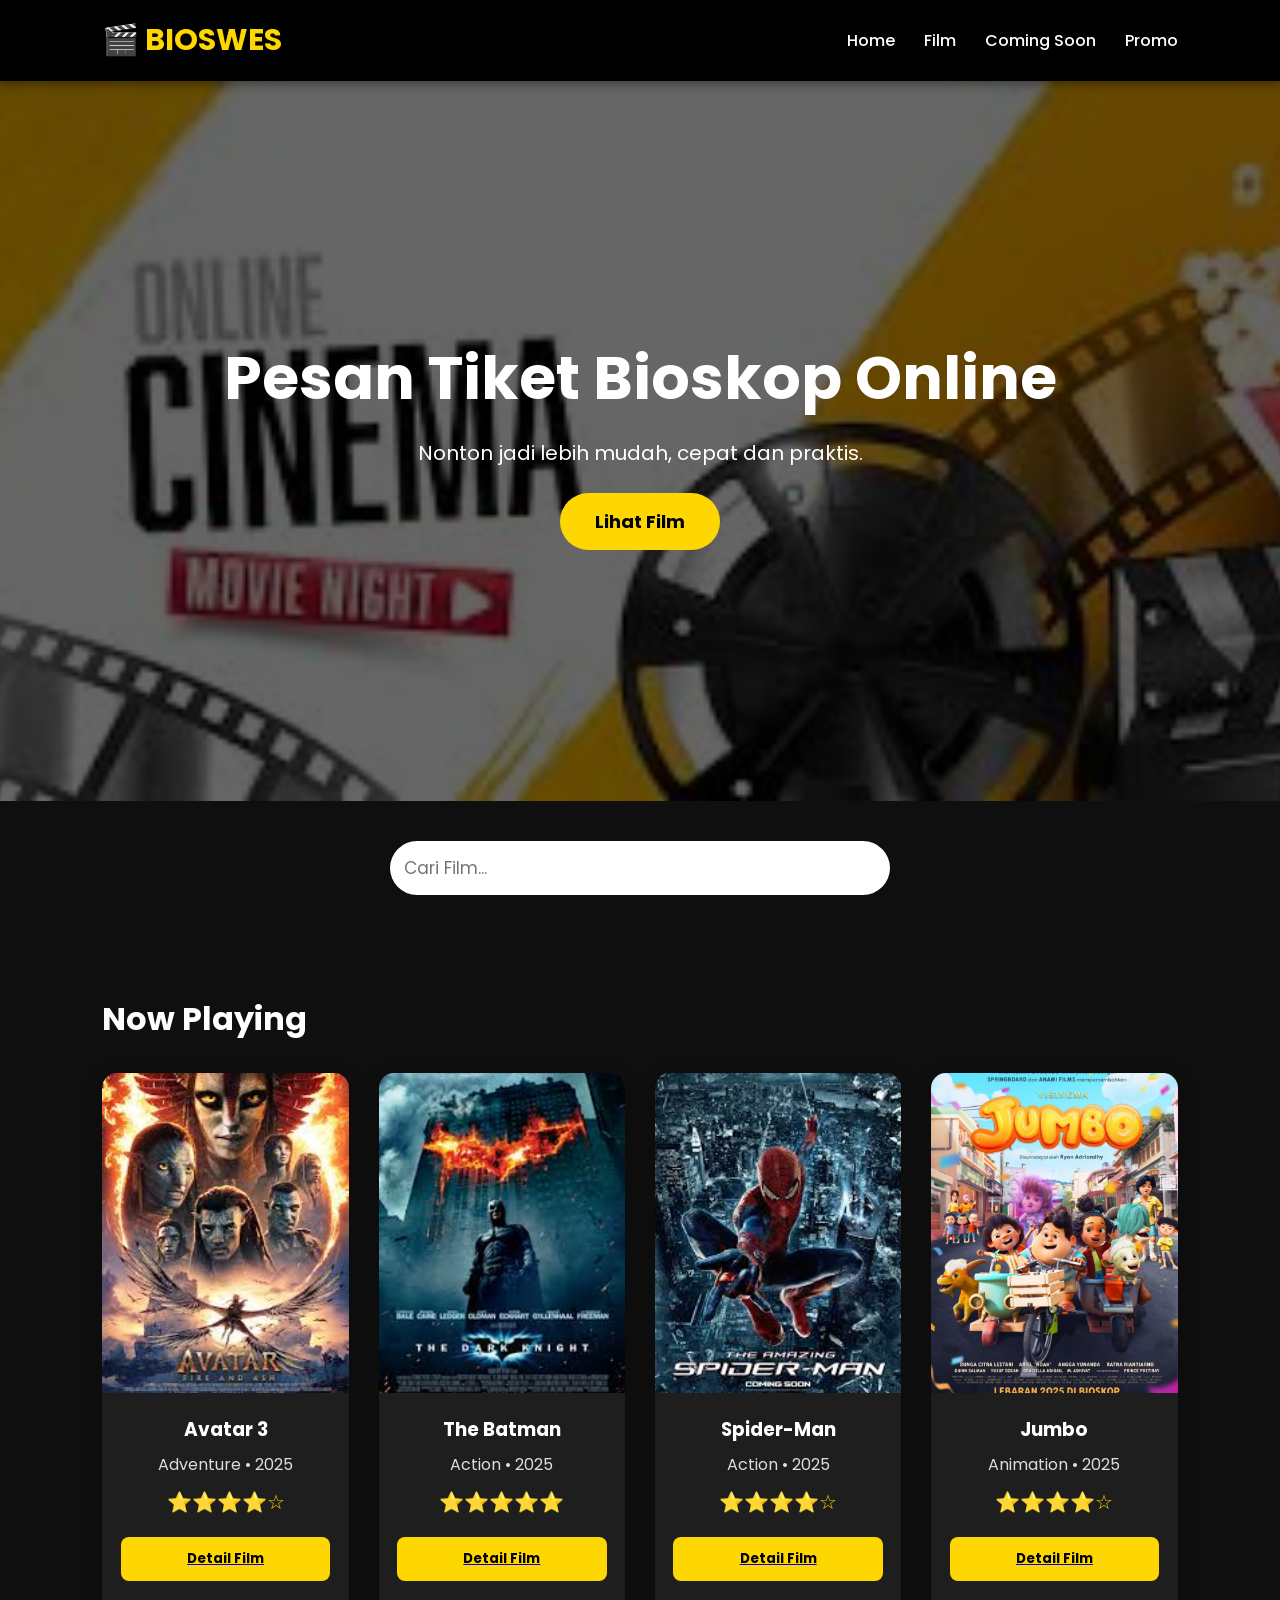
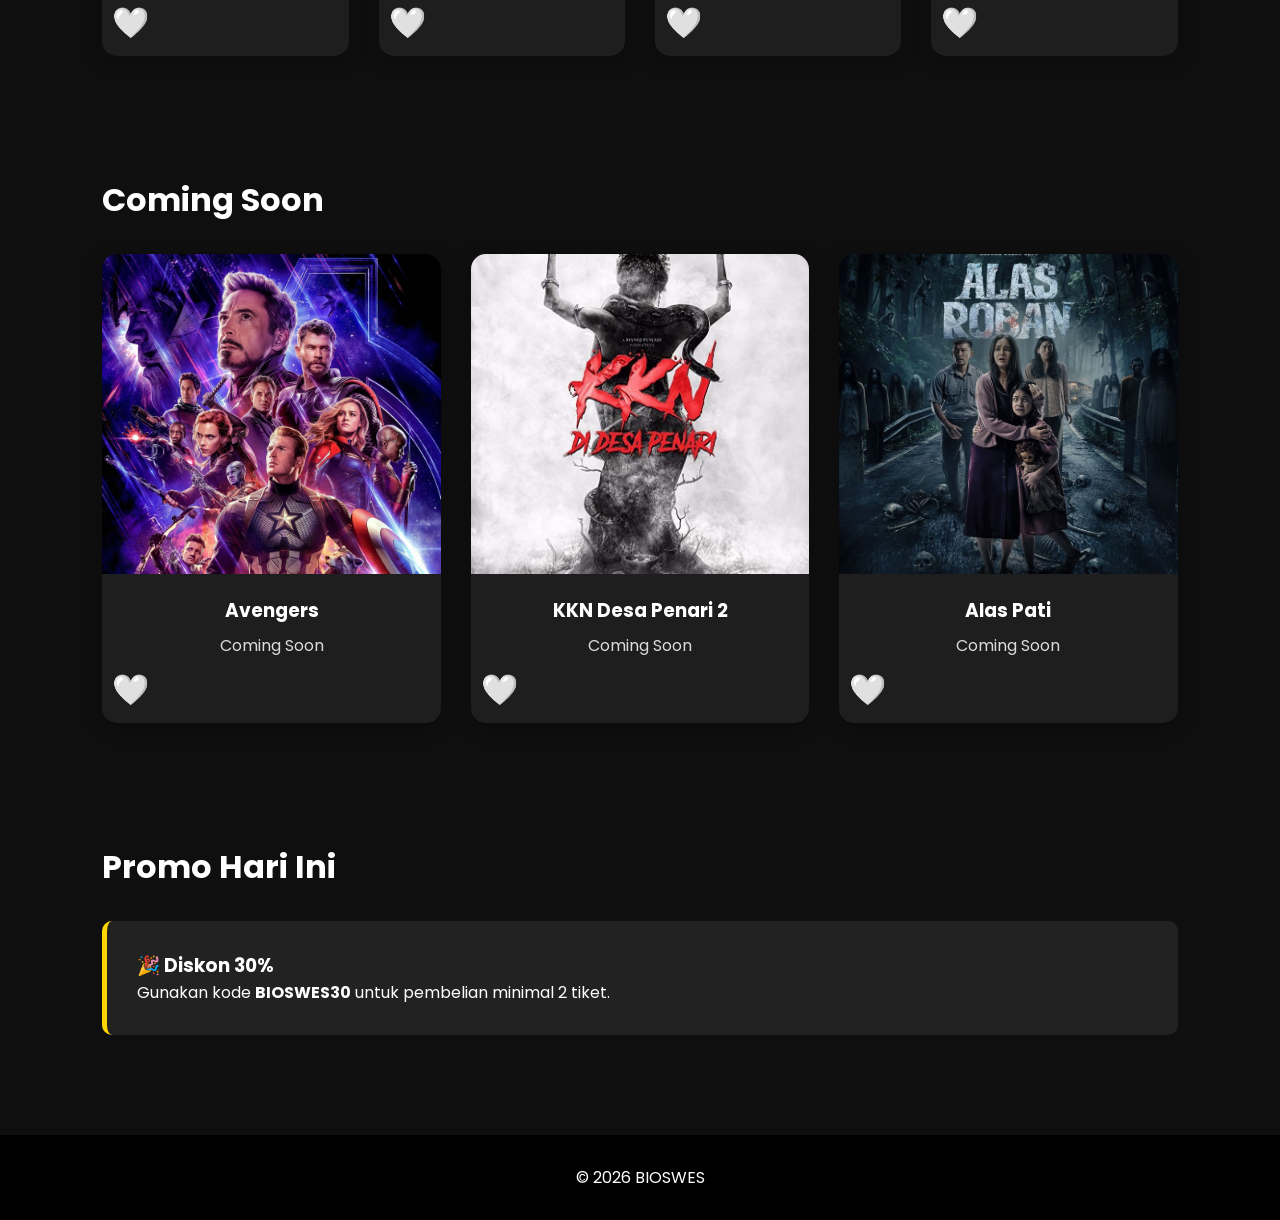
==== TOMAT/index.html @ 8a1f6240 "initial commit" ====
<!DOCTYPE html>
<html lang="id">
<head>
<meta charset="UTF-8">
<meta name="viewport" content="width=device-width, initial-scale=1.0">

<title>BIOSWES - Pesan Tiket Online</title>

<link rel="stylesheet" href="css/style.css">

<link href="https://fonts.googleapis.com/css2?family=Poppins:wght@300;400;500;600;700&display=swap" rel="stylesheet">

</head>
<body>

<!-- ================= NAVBAR ================= -->

<header>

<div class="logo">
🎬 BIOSWES
</div>

<nav>

<a href="#">Home</a>
<a href="#movie">Film</a>
<a href="#coming">Coming Soon</a>
<a href="#promo">Promo</a>

</nav>

</header>

<!-- ================= HERO ================= -->

<section class="hero">

<div class="overlay">

<h1>Pesan Tiket Bioskop Online</h1>

<p>Nonton jadi lebih mudah, cepat dan praktis.</p>

<a href="#movie">
<button>Lihat Film</button>
</a>

</div>

</section>

<!-- ================= SEARCH ================= -->

<section class="search">

<input
type="text"
id="search"
placeholder="Cari Film..."
>

</section>

<!-- ================= FILM ================= -->

<section class="movies" id="movie">

<h2>Now Playing</h2>

<div class="movie-container">

<!-- Film 1 -->

<div class="movie-card">

<img src="images/avatar.jpg">

<h3>Avatar 3</h3>

<p>Adventure • 2025</p>

<div class="rating">
⭐⭐⭐⭐☆
</div>

<a href="pages/detail-film.html"
onclick="pilihFilm(
'Avatar 3',
'images/avatar.jpg',
'Adventure',
'2 Jam 42 Menit',
'8.9',
'Jake Sully kembali menghadapi ancaman baru di Planet Pandora.'
)">
<button>Detail Film</button>
</a>

</div>

<!-- Film 2 -->

<div class="movie-card">

<img src="images/batman.jpg">

<h3>The Batman</h3>

<p>Action • 2025</p>

<div class="rating">
⭐⭐⭐⭐⭐
</div>

<a href="pages/detail-film.html"
onclick="pilihFilm(
'The Batman',
'images/batman.jpg',
'Action',
'2 Jam 55 Menit',
'9.2',
'Batman kembali menghadapi musuh paling berbahaya di Gotham.'
)">
<button>Detail Film</button>
</a>

</div>

<!-- Film 3 -->

<div class="movie-card">

<img src="images/spiderman.jpg">

<h3>Spider-Man</h3>

<p>Action • 2025</p>

<div class="rating">
⭐⭐⭐⭐☆
</div>

<a href="pages/detail-film.html"
onclick="pilihFilm(
'Spider-Man',
'images/spiderman.jpg',
'Action',
'2 Jam 20 Menit',
'8.8',
'Peter Parker harus memilih antara kehidupan pribadi dan menyelamatkan kota.'
)">
<button>Detail Film</button>
</a>

</div>

<!-- Film 4 -->

<div class="movie-card">

<img src="images/jumbo.jpg">

<h3>Jumbo</h3>

<p>Animation • 2025</p>

<div class="rating">
⭐⭐⭐⭐☆
</div>

<a href="pages/detail-film.html"
onclick="pilihFilm(
'Jumbo',
'images/jumbo.jpg',
'Animation',
'1 Jam 45 Menit',
'8.4',
'Film animasi Indonesia yang penuh petualangan dan persahabatan.'
)">
<button>Detail Film</button>
</a>

</div>

</div>

</section>

<!-- ================= COMING SOON ================= -->

<section class="coming-soon" id="coming">

<h2>Coming Soon</h2>

<div class="movie-container">

<div class="movie-card">

<img src="images/engem1.jpg">

<h3>Avengers</h3>

<p>Coming Soon</p>

</div>

<div class="movie-card">

<img src="images/kkn2.jpg">

<h3>KKN Desa Penari 2</h3>

<p>Coming Soon</p>

</div>

<div class="movie-card">

<img src="images/alas.jpg">

<h3>Alas Pati</h3>

<p>Coming Soon</p>

</div>

</div>

</section>

<!-- ================= PROMO ================= -->

<section class="promo" id="promo">

<h2>Promo Hari Ini</h2>

<div class="promo-box">

<h3>🎉 Diskon 30%</h3>

<p>
Gunakan kode
<b>BIOSWES30</b>
untuk pembelian minimal 2 tiket.
</p>

</div>

</section>

<footer>

<p>

© 2026 BIOSWES

</p>

</footer>

<script src="js/script.js"></script>

</body>
</html>
---- TOMAT/css/style.css ----
/* ==========================
   BIOSWES FINAL CSS
========================== */

*{
margin:0;
padding:0;
box-sizing:border-box;
font-family:'Poppins',sans-serif;
scroll-behavior:smooth;
}

body{
background:#0f0f0f;
color:white;
}

/* ==========================
NAVBAR
========================== */

header{
display:flex;
justify-content:space-between;
align-items:center;
padding:18px 8%;
background:#000;
position:sticky;
top:0;
z-index:1000;
box-shadow:0 3px 10px rgba(0,0,0,.4);
}

.logo{
font-size:30px;
font-weight:bold;
color:#FFD700;
}

nav a{
text-decoration:none;
color:white;
margin-left:25px;
font-weight:500;
transition:.3s;
}

nav a:hover{
color:#FFD700;
}

/* ==========================
HERO
========================== */

.hero{

height:80vh;

background:url("../images/banner1.jpg");

background-size:cover;

background-position:center;

display:flex;

justify-content:center;

align-items:center;

text-align:center;

position:relative;

}

.hero::before{

content:"";

position:absolute;

left:0;

top:0;

width:100%;

height:100%;

background:rgba(0,0,0,.6);

}

.overlay{

position:relative;

z-index:2;

}

.overlay h1{

font-size:60px;

margin-bottom:15px;

}

.overlay p{

font-size:20px;

margin-bottom:25px;

}

.overlay button{

padding:15px 35px;

border:none;

border-radius:30px;

background:#FFD700;

font-size:18px;

font-weight:bold;

cursor:pointer;

transition:.3s;

}

.overlay button:hover{

background:white;

transform:scale(1.05);

}

/* ==========================
SEARCH
========================== */

.search{

padding:40px;

text-align:center;

}

#search{

width:500px;

max-width:90%;

padding:14px;

border:none;

border-radius:30px;

font-size:17px;

}

/* ==========================
SECTION
========================== */

.movies,
.coming-soon,
.promo{

padding:60px 8%;

}

.movies h2,
.coming-soon h2,
.promo h2{

margin-bottom:30px;

font-size:32px;

}

/* ==========================
CARD
========================== */

.movie-container{

display:grid;

grid-template-columns:repeat(auto-fit,minmax(220px,1fr));

gap:30px;

}

.movie-card{

background:#1e1e1e;

border-radius:15px;

overflow:hidden;

transition:.4s;

box-shadow:0 5px 20px rgba(0,0,0,.3);

}

.movie-card:hover{

transform:translateY(-10px);

box-shadow:0 10px 30px rgba(255,215,0,.3);

}

.movie-card img{

width:100%;

height:320px;

object-fit:cover;

}

.movie-card h3{

padding-top:15px;

text-align:center;

}

.movie-card p{

text-align:center;

margin:8px;

color:#ddd;

}

.rating{

text-align:center;

color:#FFD700;

font-size:20px;

margin-top:10px;

}

.movie-card button{

width:85%;

margin:20px auto;

display:block;

padding:12px;

background:#FFD700;

border:none;

border-radius:8px;

font-weight:bold;

cursor:pointer;

transition:.3s;

}

.movie-card button:hover{

background:white;

}

/* ==========================
PROMO
========================== */

.promo-box{

background:#222;

padding:30px;

border-left:5px solid gold;

border-radius:10px;

}

/* ==========================
FOOTER
========================== */

footer{

background:black;

padding:30px;

text-align:center;

margin-top:40px;

}

/* ==========================
RESPONSIVE
========================== */

@media(max-width:768px){

header{

flex-direction:column;

}

nav{

margin-top:15px;

}

nav a{

display:inline-block;

margin:8px;

}

.overlay h1{

font-size:35px;

}

.overlay p{

font-size:16px;

}

.hero{

height:60vh;

}

}
/* FAVORITE */

.favorite{

display:block;

font-size:30px;

cursor:pointer;

margin:10px;

transition:.3s;

}

.favorite:hover{

transform:scale(1.3);

}


/* ANIMASI */

body{
    opacity:1;
    transition:.5s;
}
.home-btn{

background:#222;
color:white;
margin-top:15px;

}

.home-btn:hover{

background:#FFD700;
color:black;

}
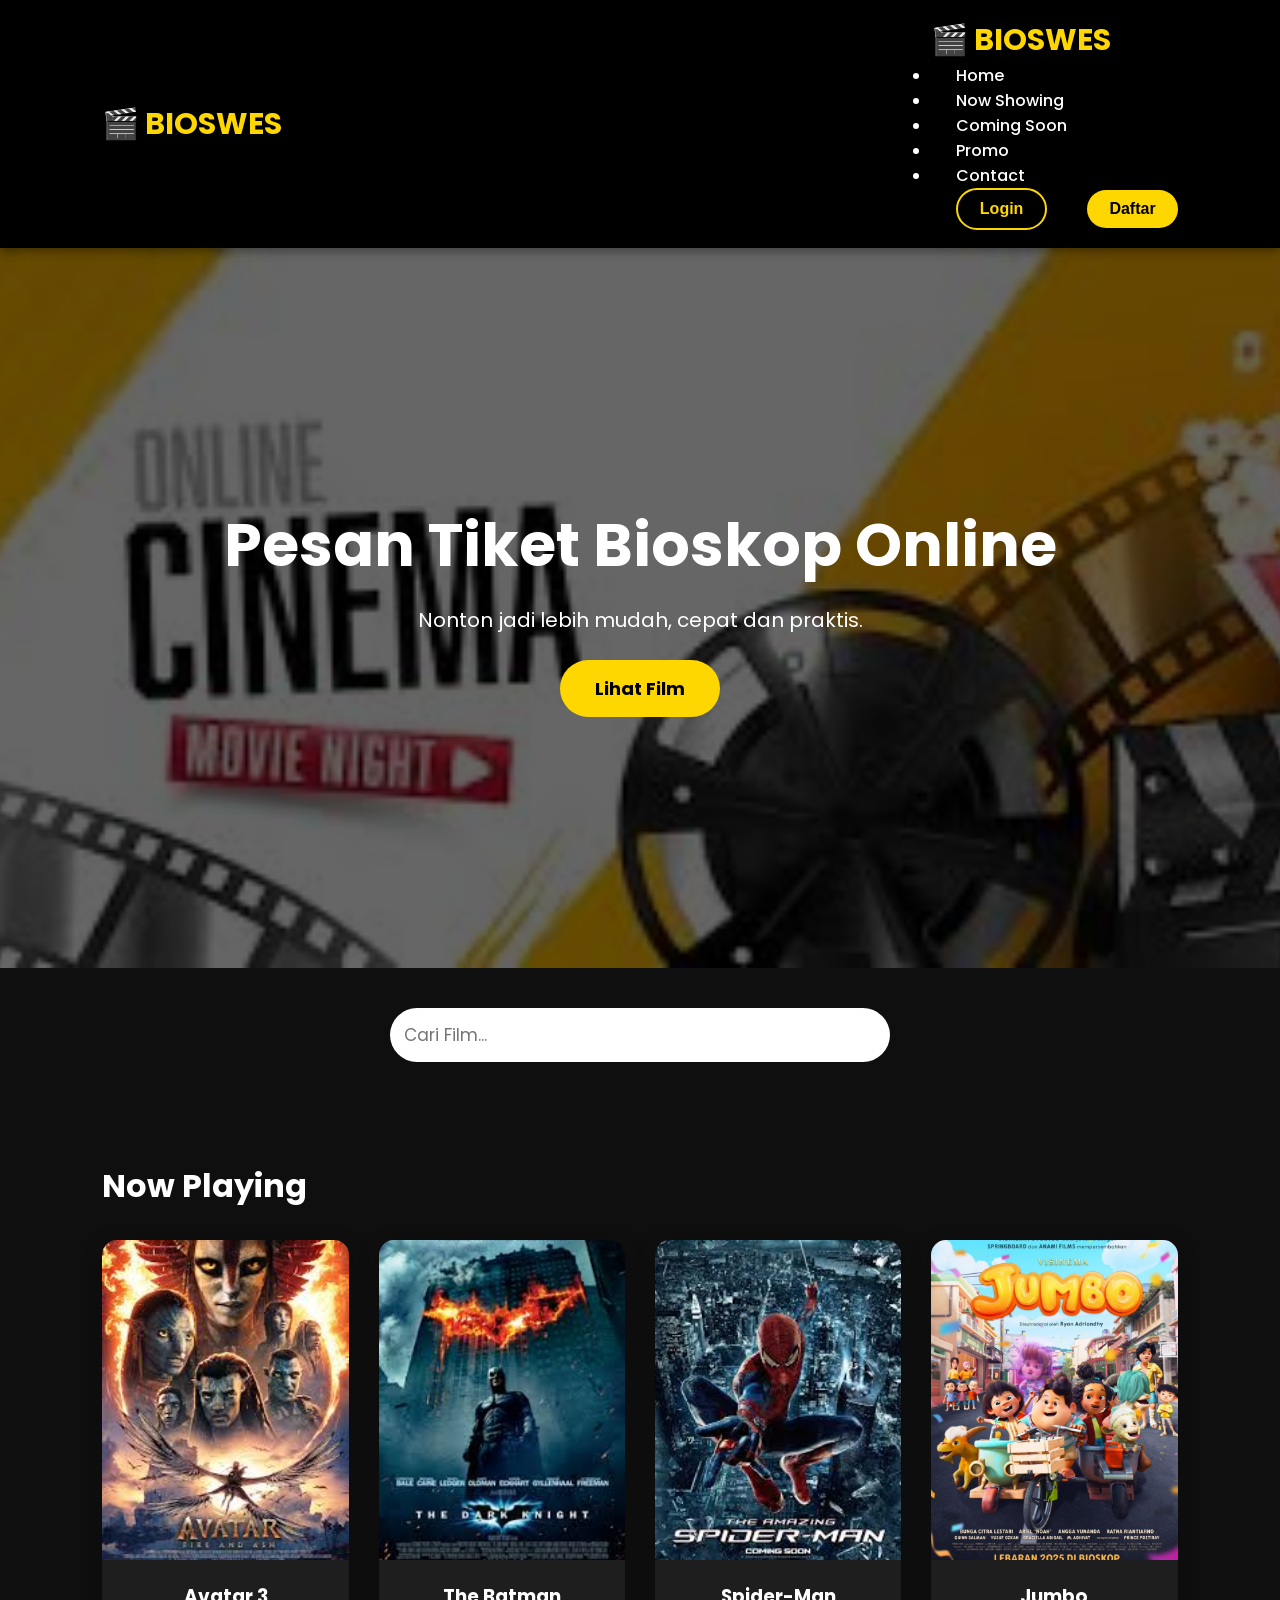
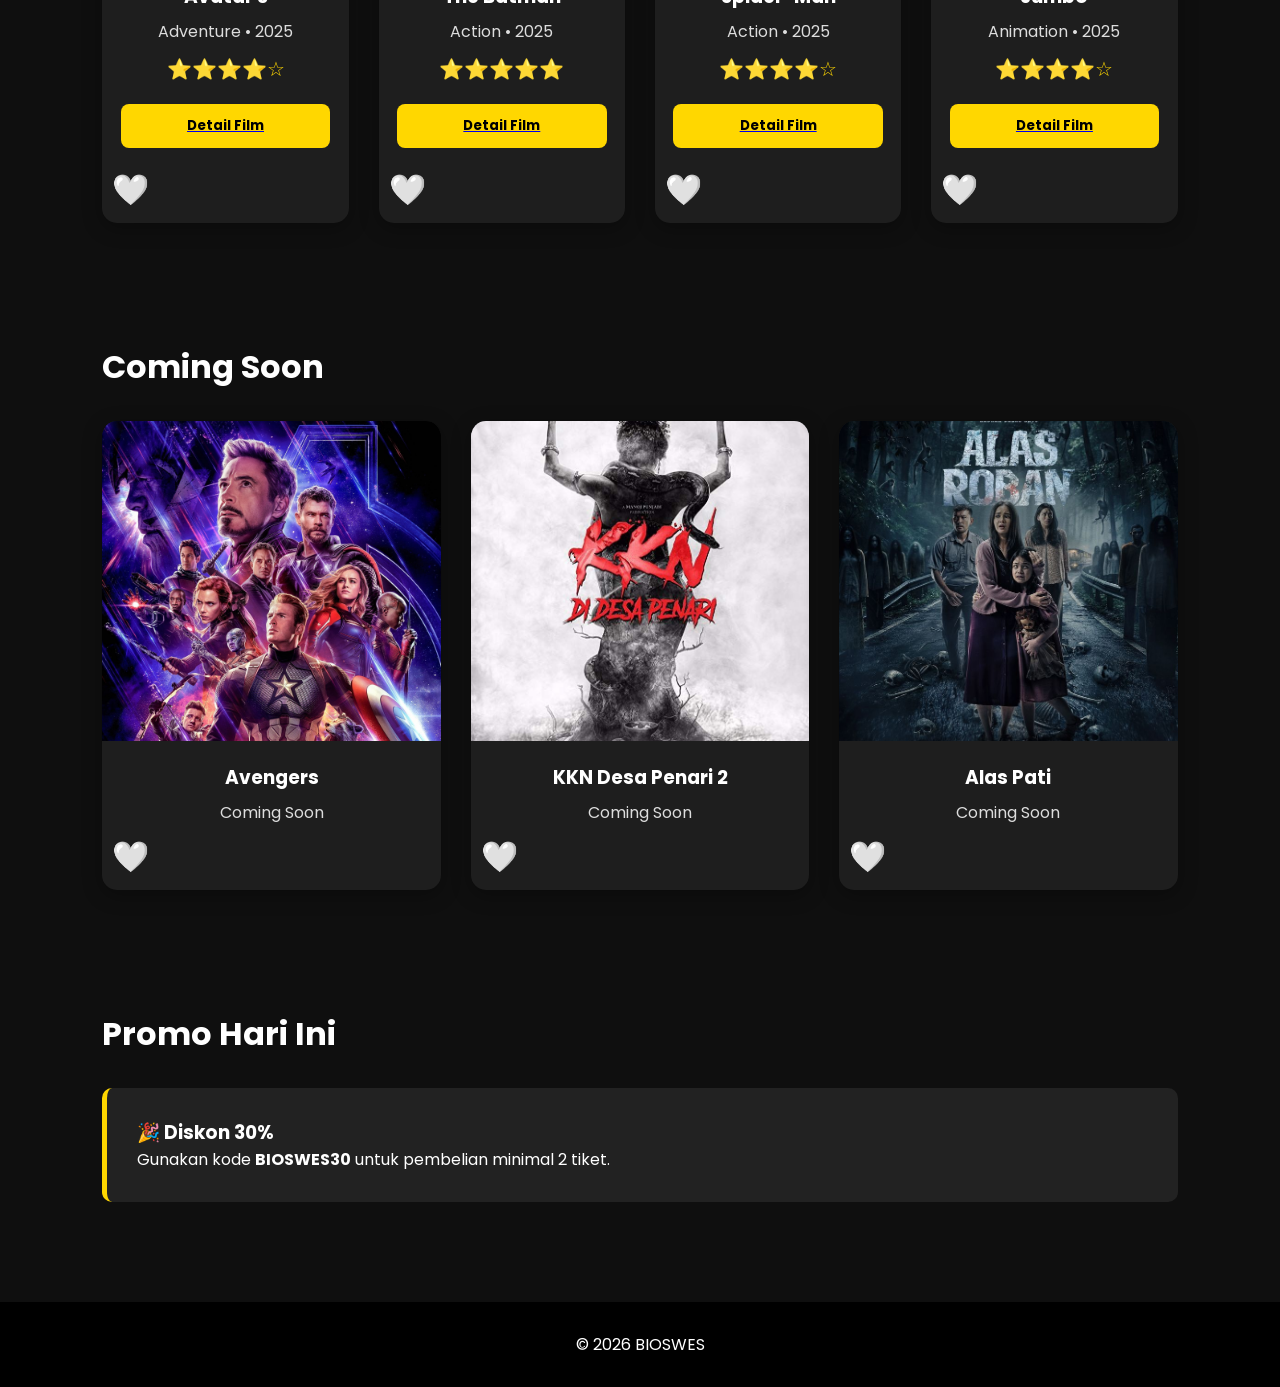
==== commit b7da6a83: "Pesan commit" ====
--- a/TOMAT/index.html
+++ b/TOMAT/index.html
@@ -23,13 +23,37 @@
 
 <nav>
 
-<a href="#">Home</a>
-<a href="#movie">Film</a>
-<a href="#coming">Coming Soon</a>
-<a href="#promo">Promo</a>
+    <div class="logo">
+        🎬 BIOSWES
+    </div>
+
+    <ul>
+
+        <li><a href="#">Home</a></li>
+
+        <li><a href="#movie">Now Showing</a></li>
+
+        <li><a href="#coming">Coming Soon</a></li>
+
+        <li><a href="#">Promo</a></li>
+
+        <li><a href="#">Contact</a></li>
+
+    </ul>
+
+    <div class="nav-right">
+
+       <a href="pages/login.html" class="login-btn">
+    Login
+</a>
+
+<a href="pages/register.html" class="register-btn">
+    Daftar
+</a>
+
+    </div>
 
 </nav>
-
 </header>
 
 <!-- ================= HERO ================= -->
--- a/TOMAT/css/style.css
+++ b/TOMAT/css/style.css
@@ -420,4 +420,168 @@
 background:#FFD700;
 color:black;
 
-}+}
+
+.nav-right{
+
+display:flex;
+
+gap:15px;
+
+align-items:center;
+
+}
+
+.login-btn{
+
+background:transparent;
+
+border:2px solid #FFD700;
+
+padding:10px 22px;
+
+border-radius:30px;
+
+text-decoration:none;
+
+color:#FFD700;
+
+font-weight:600;
+
+transition:.3s;
+
+}
+
+.login-btn:hover{
+
+background:#FFD700;
+
+color:#000;
+
+}
+
+.register-btn{
+
+background:#FFD700;
+
+padding:10px 22px;
+
+border-radius:30px;
+
+text-decoration:none;
+
+color:#000;
+
+font-weight:600;
+
+transition:.3s;
+
+}
+
+.register-btn:hover{
+
+transform:translateY(-2px);
+
+box-shadow:0 0 15px rgba(255,215,0,.5);
+
+}
+
+.auth-container{
+
+height:100vh;
+
+display:flex;
+
+justify-content:center;
+
+align-items:center;
+
+background:#0f0f0f;
+
+}
+
+.auth-box{
+
+background:#1a1a1a;
+
+padding:40px;
+
+width:400px;
+
+border-radius:20px;
+
+box-shadow:0 0 20px rgba(255,215,0,.2);
+
+text-align:center;
+
+}
+
+.auth-box h1{
+
+margin-bottom:25px;
+
+color:#FFD700;
+
+}
+
+.auth-box input{
+
+width:100%;
+
+padding:15px;
+
+margin:10px 0;
+
+border:none;
+
+border-radius:10px;
+
+background:#2a2a2a;
+
+color:white;
+
+font-size:16px;
+
+}
+
+.auth-box button{
+
+width:100%;
+
+padding:15px;
+
+margin-top:20px;
+
+background:#FFD700;
+
+border:none;
+
+border-radius:10px;
+
+font-weight:bold;
+
+cursor:pointer;
+
+transition:.3s;
+
+}
+
+.auth-box button:hover{
+
+background:#ffcc00;
+
+}
+
+.auth-box p{
+
+margin-top:20px;
+
+}
+
+.auth-box a{
+
+color:#FFD700;
+
+text-decoration:none;
+
+}
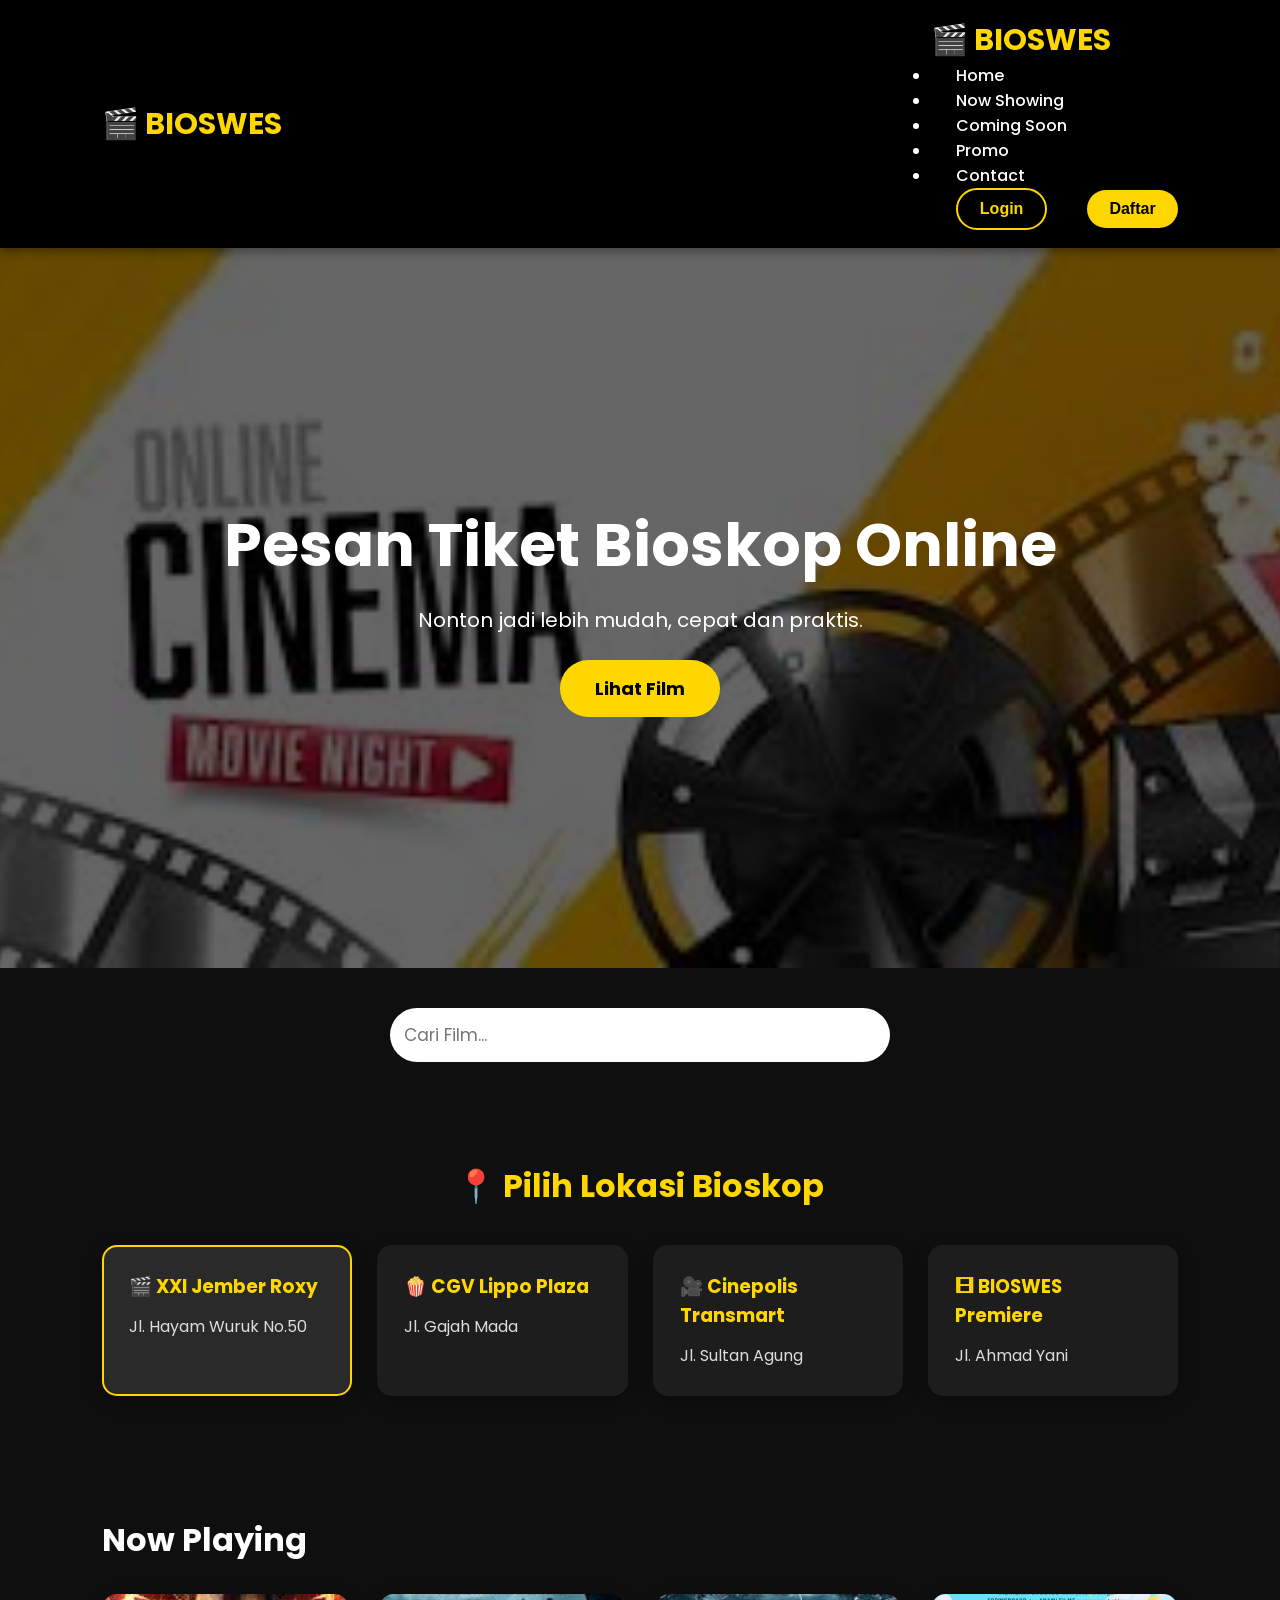
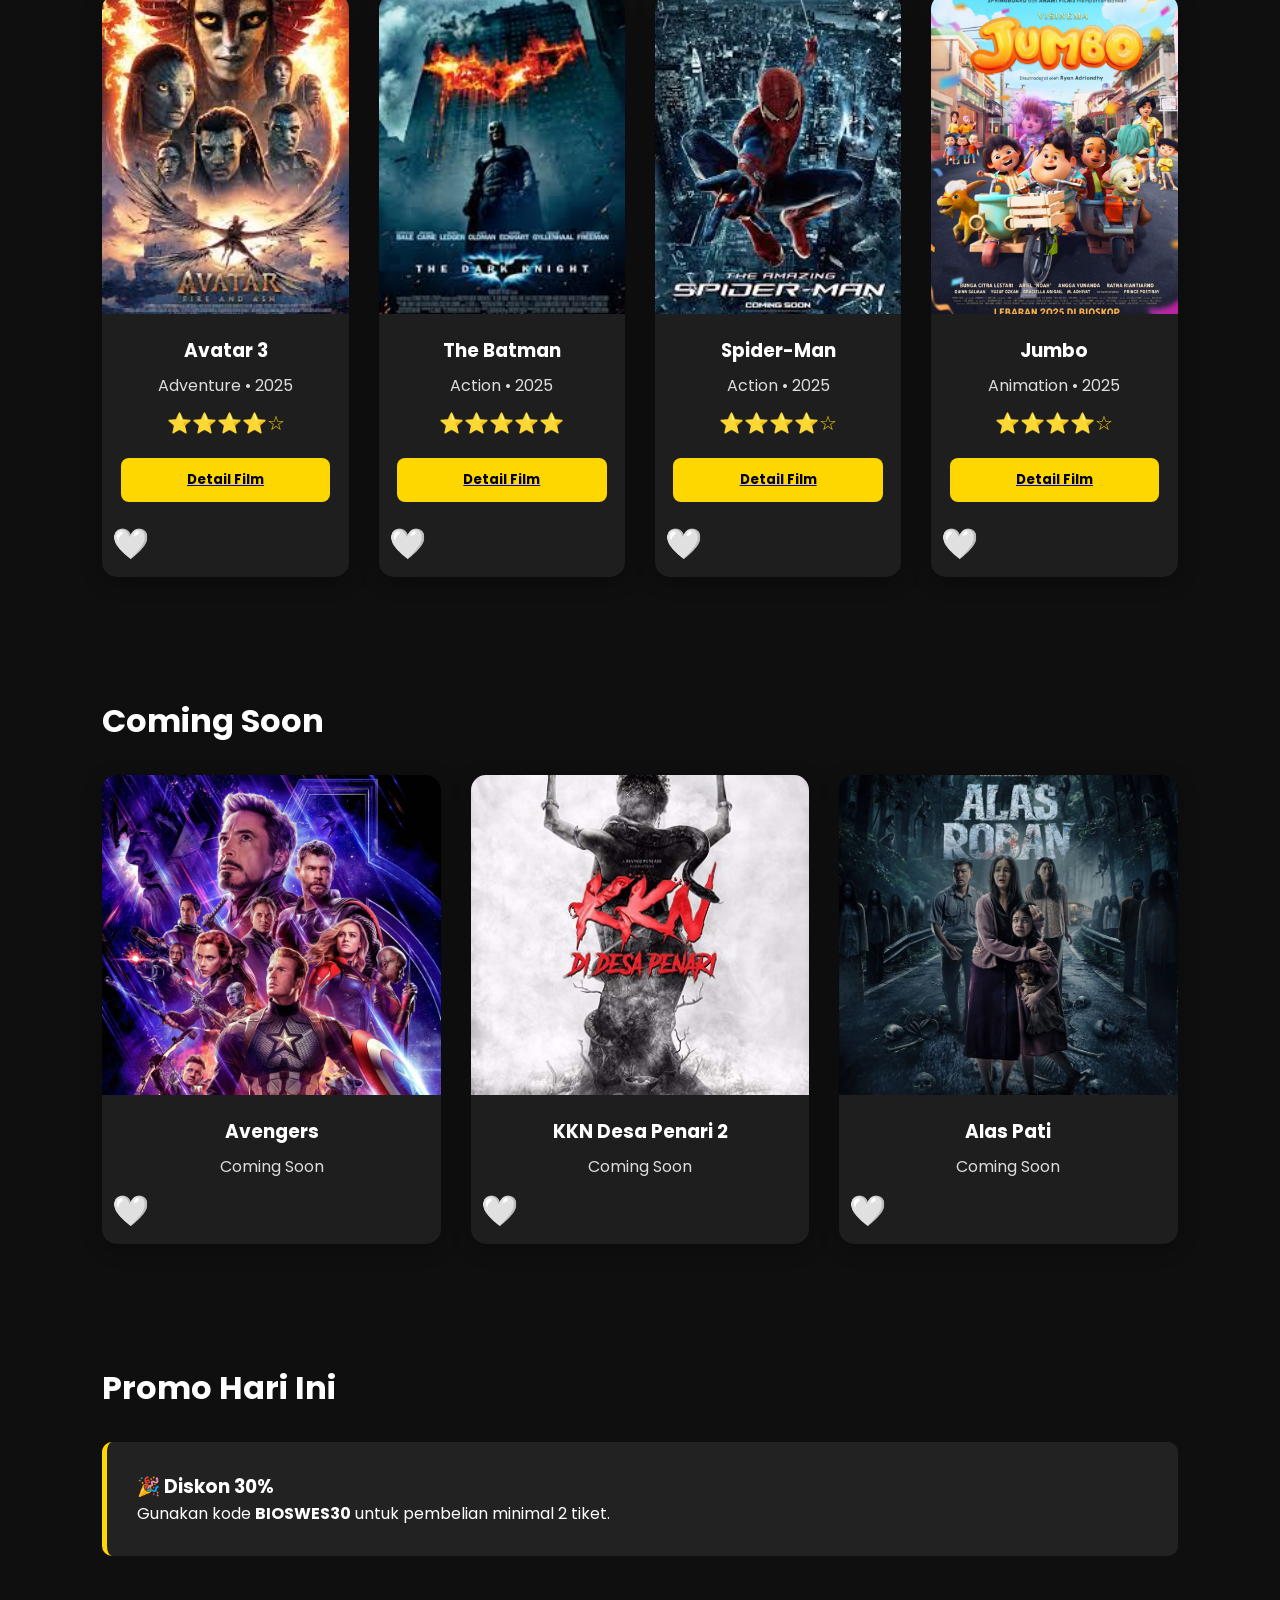
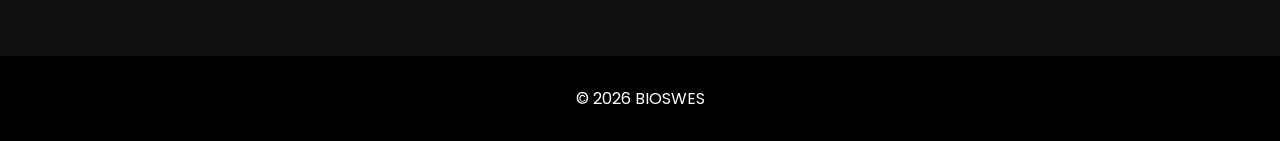
==== commit dbf087fb: "lokasi" ====
--- a/TOMAT/index.html
+++ b/TOMAT/index.html
@@ -85,7 +85,37 @@
 >
 
 </section>
-
+<!-- ================= BIOSKOP ================= -->
+
+<section class="bioskop">
+
+<h2>📍 Pilih Lokasi Bioskop</h2>
+
+<div class="bioskop-container">
+
+<div class="bioskop-card active" onclick="pilihBioskop(this)">
+<h3>🎬 XXI Jember Roxy</h3>
+<p>Jl. Hayam Wuruk No.50</p>
+</div>
+
+<div class="bioskop-card" onclick="pilihBioskop(this)">
+<h3>🍿 CGV Lippo Plaza</h3>
+<p>Jl. Gajah Mada</p>
+</div>
+
+<div class="bioskop-card" onclick="pilihBioskop(this)">
+<h3>🎥 Cinepolis Transmart</h3>
+<p>Jl. Sultan Agung</p>
+</div>
+
+<div class="bioskop-card" onclick="pilihBioskop(this)">
+<h3>🎞 BIOSWES Premiere</h3>
+<p>Jl. Ahmad Yani</p>
+</div>
+
+</div>
+
+</section>
 <!-- ================= FILM ================= -->
 
 <section class="movies" id="movie">
--- a/TOMAT/css/style.css
+++ b/TOMAT/css/style.css
@@ -585,3 +585,84 @@
 text-decoration:none;
 
 }
+
+/* ===========================
+   LOKASI BIOSKOP
+=========================== */
+
+.bioskop{
+
+padding:60px 8%;
+
+}
+
+.bioskop h2{
+
+text-align:center;
+margin-bottom:35px;
+font-size:32px;
+color:#FFD700;
+
+}
+
+.bioskop-container{
+
+display:grid;
+
+grid-template-columns:repeat(auto-fit,minmax(250px,1fr));
+
+gap:25px;
+
+}
+
+.bioskop-card{
+
+background:#1d1d1d;
+
+padding:25px;
+
+border-radius:15px;
+
+cursor:pointer;
+
+transition:.35s;
+
+border:2px solid transparent;
+
+box-shadow:0 5px 20px rgba(0,0,0,.3);
+
+}
+
+.bioskop-card:hover{
+
+transform:translateY(-8px);
+
+border-color:#FFD700;
+
+box-shadow:0 10px 30px rgba(255,215,0,.3);
+
+}
+
+.bioskop-card.active{
+
+border:2px solid gold;
+
+background:#2a2a2a;
+
+}
+
+.bioskop-card h3{
+
+margin-bottom:12px;
+
+color:#FFD700;
+
+}
+
+.bioskop-card p{
+
+color:#ddd;
+
+line-height:1.7;
+
+}
